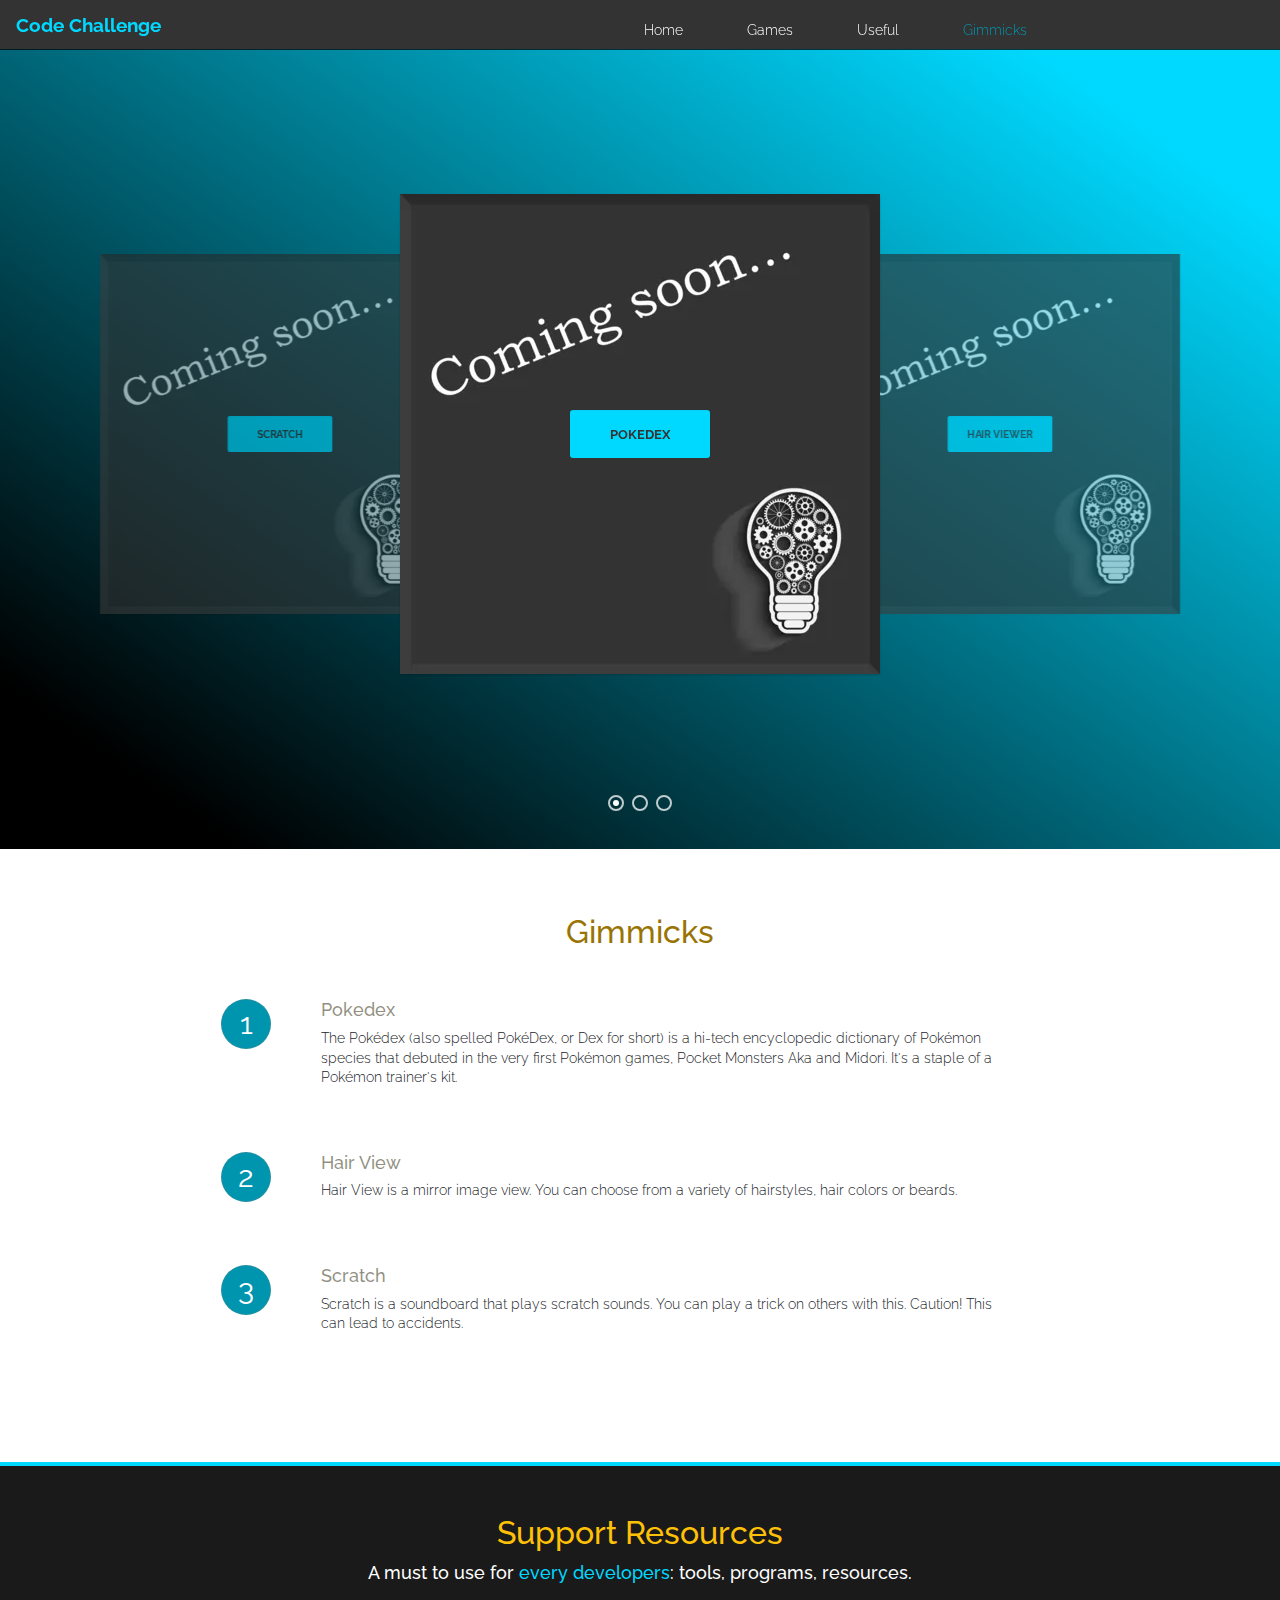
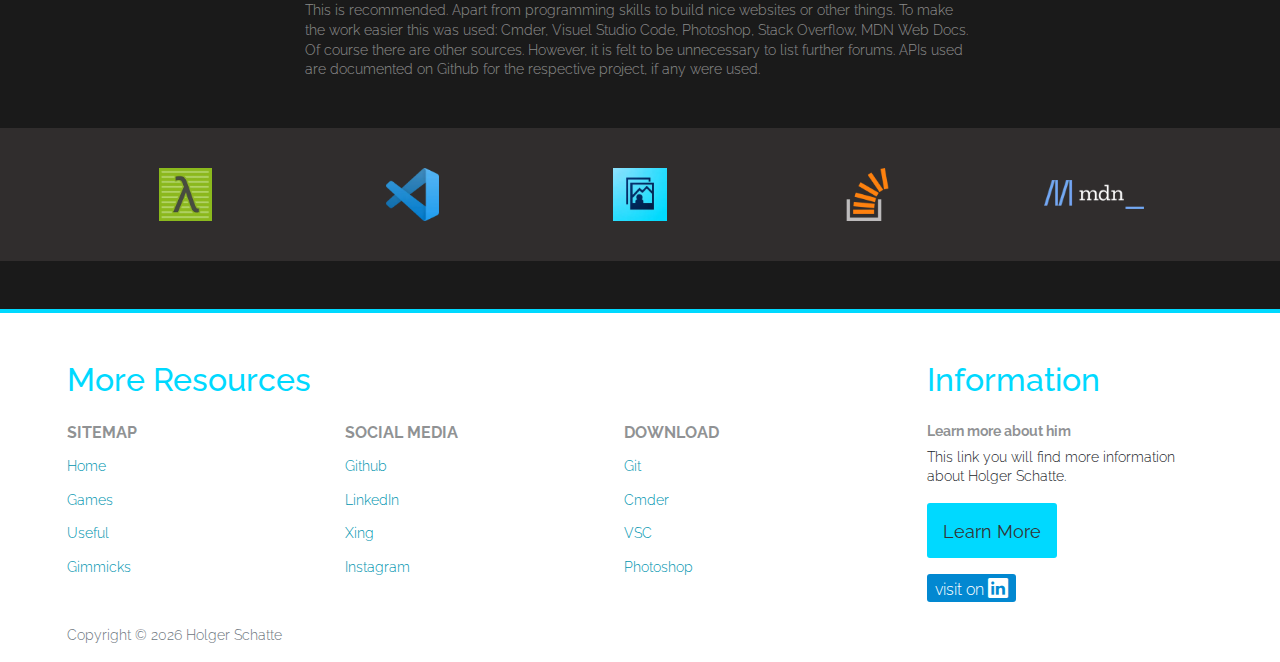
==== gimmicks/index.html @ ee5b0147 "start challenge" ====
<!DOCTYPE html>
<html lang="en">
<head>
    <meta charset="UTF-8">
    <meta http-equiv="X-UA-Compatible" content="IE=edge">
    <meta name="viewport" content="width=device-width, initial-scale=1.0">
    <meta name="theme-color" content="#ffffff" />

    <link rel="preconnect" href="https://fonts.googleapis.com">
    <link rel="preconnect" href="https://fonts.gstatic.com" crossorigin>
    <link rel="stylesheet" href="https://fonts.googleapis.com/css2?family=Raleway:ital,wght@0,300;0,400;0,500;0,600;0,700;0,900;1,300;1,400;1,500;1,600;1,700&display=swap">
    <link rel="stylesheet" type="text/css" href="../css/bootstrap-icons/font/bootstrap-icons.css">
    <link rel="stylesheet" type="text/css" href="../css/bootstrap.min.css">
    <link rel="stylesheet" type="text/css" id="style" href="">


    <title>Code Challenge | Gimmicks</title>


    <style>
        @import url('https://fonts.googleapis.com/css2?family=Raleway:ital,wght@0,300;0,400;0,500;0,600;0,700;0,900;1,300;1,400;1,500;1,600;1,700&display=swap');
    </style>
    <style>
        body {
            font-family: "Raleway", Helvetica, Arial, sans-serif;
            font-size: 14px;
            font-weight: 300;
            line-height: 1.4;
            background-color: #ffffff;
        }
        .navbar-brand {
            color: white;
            font-size: 1.2rem;
            font-weight: 700;
        }
    </style>
</head>
<body>




        <div id="static-app" class="position-relative">
            <div id="app" class="gimmicks"></div>
        </div>



    <script type="text/javascript" src="../js/micro-slider.min.js"></script>
    <script type="text/javascript" src="../js/hammer.js"></script>
    <script type="text/javascript" src="../js/jquery.js"></script>
    <script type="text/javascript" src="../js/hairview.js"></script>
    <script type="text/javascript" src="../js/pokedex.js"></script>
    <script type="text/javascript" src="../js/scratch.js"></script>
    <script type="text/javascript" src="../js/gimmicks.js"></script>
    <script type="text/javascript" src="../js/index.js"></script>
</body>
</html>
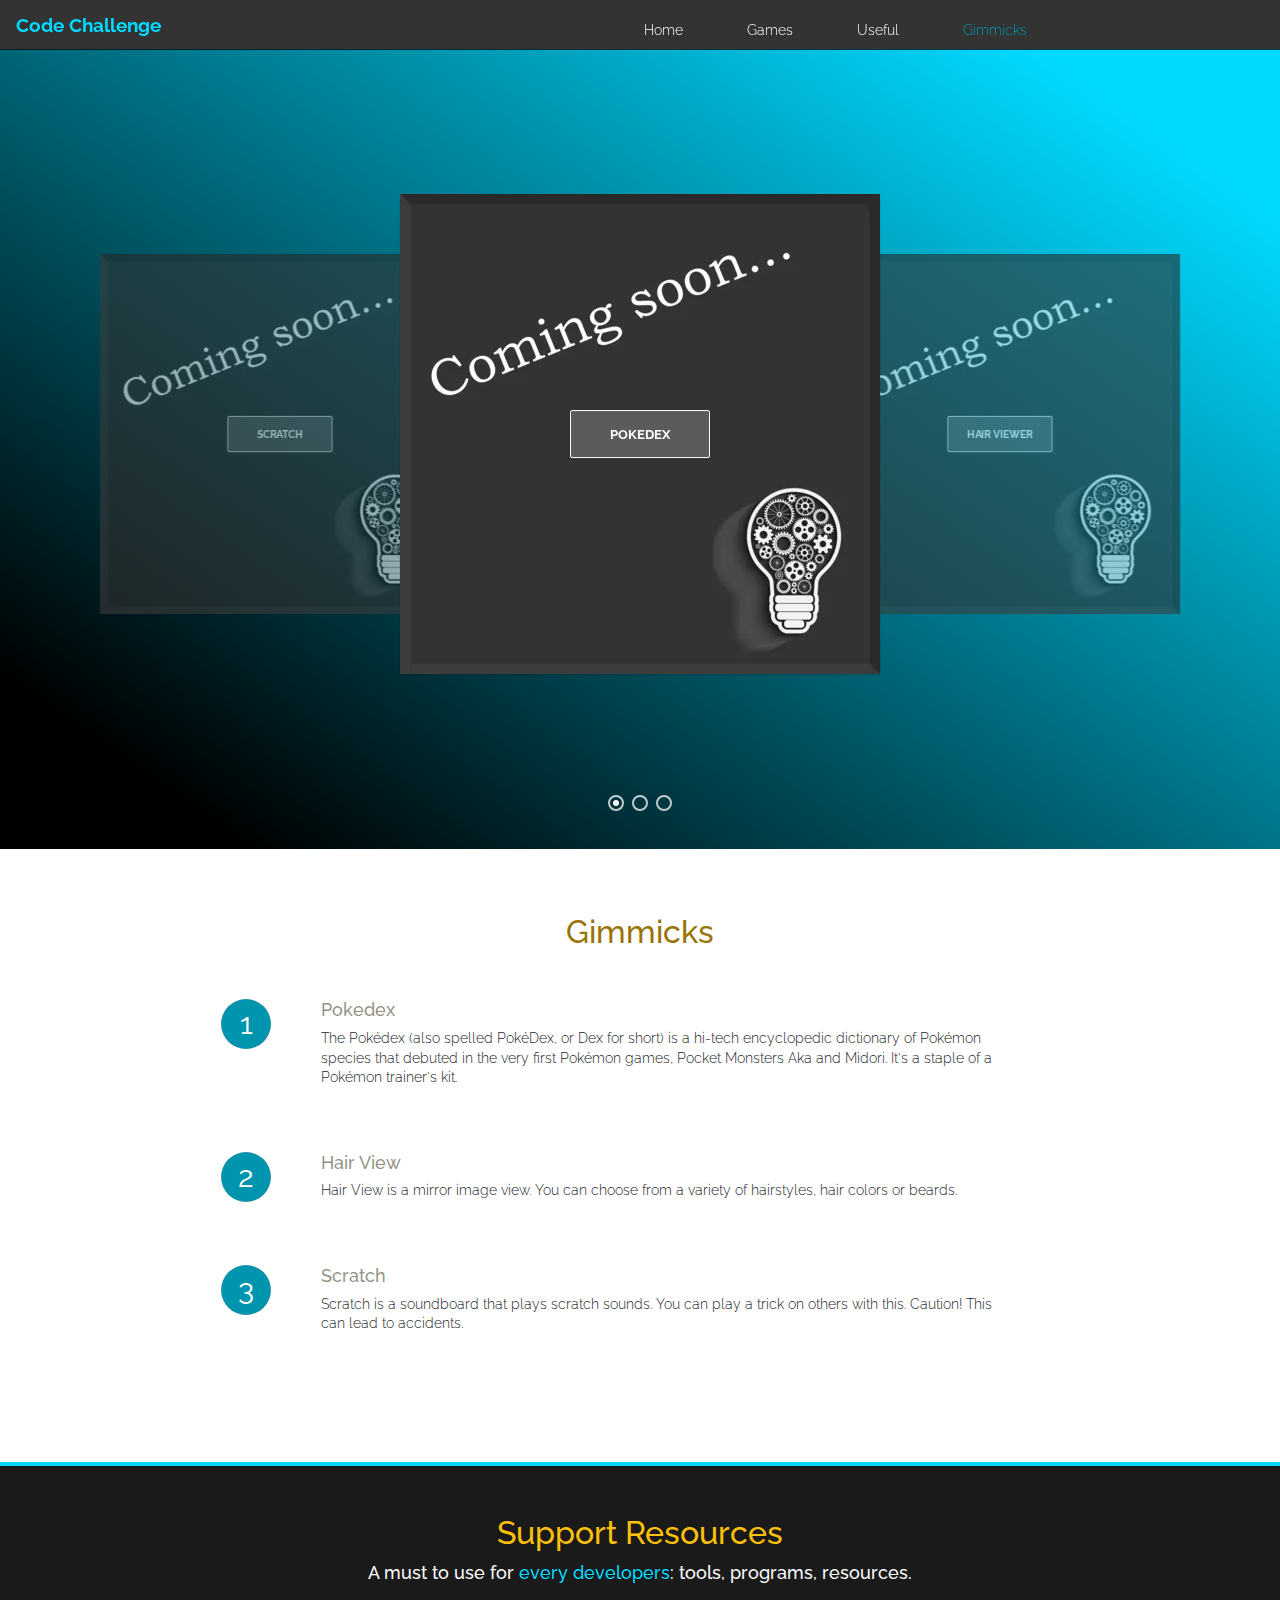
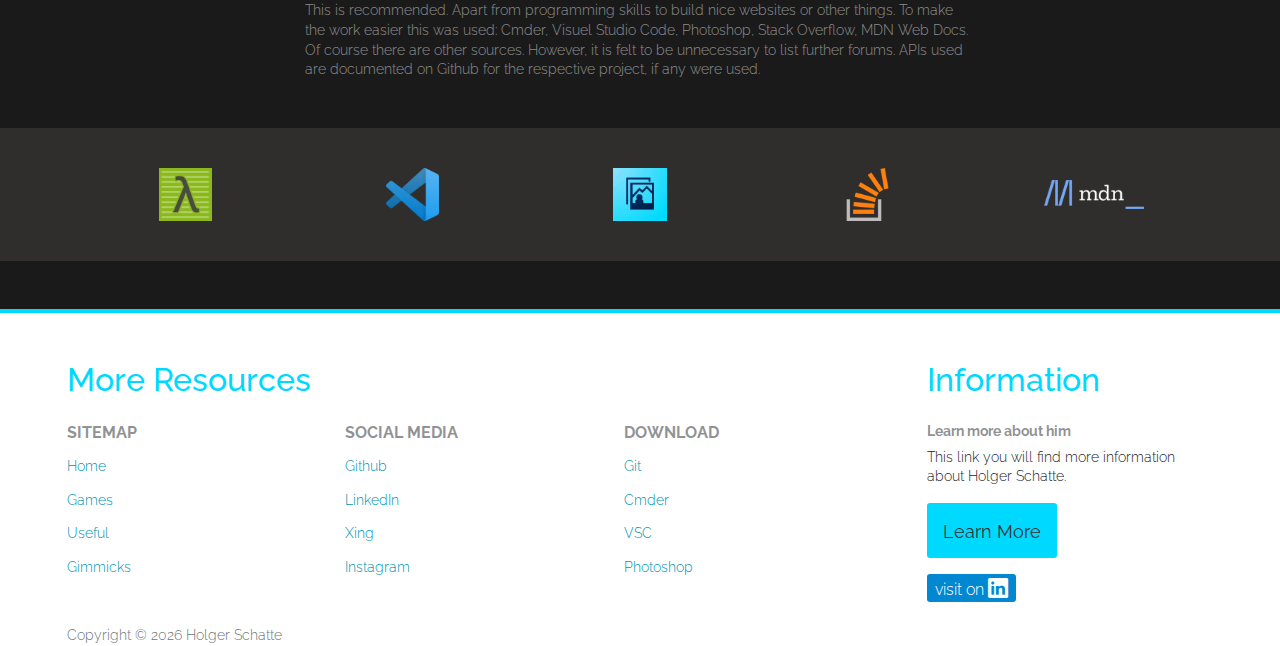
==== commit 2585ec7b: "update + stopwatch complete" ====
--- a/gimmicks/index.html
+++ b/gimmicks/index.html
@@ -21,6 +21,20 @@
         @import url('https://fonts.googleapis.com/css2?family=Raleway:ital,wght@0,300;0,400;0,500;0,600;0,700;0,900;1,300;1,400;1,500;1,600;1,700&display=swap');
     </style>
     <style>
+        :root {
+            --clr-blue: rgb(0 217 255);
+            --clr-blue-hov: rgb(0, 149, 175);
+        }
+        * {
+            -webkit-box-sizing: border-box;
+            -moz-box-sizing: border-box;
+            box-sizing: border-box;
+        }
+        html {
+            font-family: sans-serif;
+            -ms-text-size-adjust: 100%;
+            -webkit-text-size-adjust: 100%;
+        }
         body {
             font-family: "Raleway", Helvetica, Arial, sans-serif;
             font-size: 14px;
